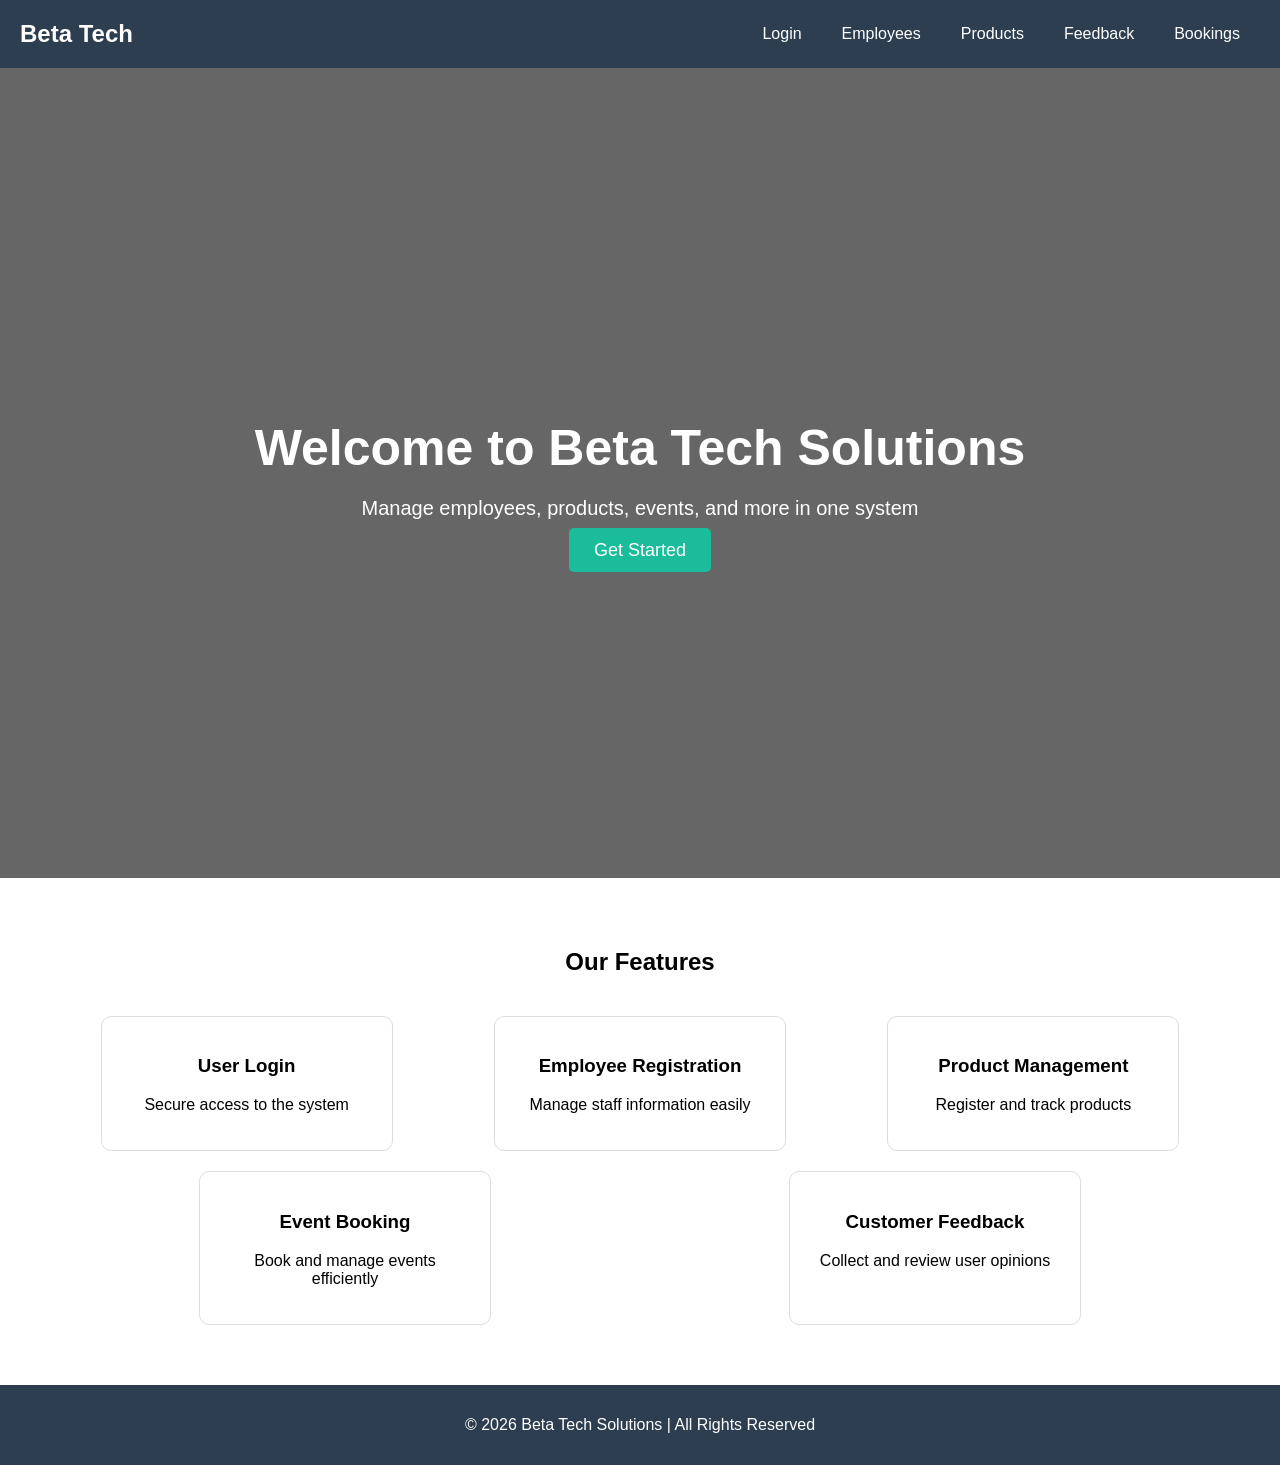
==== index.html @ c75293b4 "initial commit" ====
<!DOCTYPE html>
<html lang="en">
<head>
  <meta charset="UTF-8">
  <title>Beta Tech Solutions</title>

  <style>
    body {
      margin: 0;
      font-family: Arial, sans-serif;
    }

    /* NAVBAR */
    .navbar {
      background-color: #2c3e50;
      display: flex;
      justify-content: space-between;
      align-items: center;
      padding: 0 20px;
    }

    .navbar h2 {
      color: white;
    }

    .nav-links {
      list-style: none;
      display: flex;
      margin: 0;
      padding: 0;
    }

    .nav-links a {
      color: white;
      text-decoration: none;
      padding: 15px 20px;
      display: block;
    }

    .nav-links a:hover {
      background-color: #34495e;
    }

    /* HERO SECTION */
    .hero {
      height: 90vh;
      background: linear-gradient(rgba(0,0,0,0.6), rgba(0,0,0,0.6)),
                  url("https://images.unsplash.com/photo-1522071820081-009f0129c71c");
      background-size: cover;
      background-position: center;
      color: white;
      display: flex;
      justify-content: center;
      align-items: center;
      text-align: center;
    }

    .hero h1 {
      font-size: 50px;
      margin-bottom: 10px;
    }

    .hero p {
      font-size: 20px;
      margin-bottom: 20px;
    }

    .btn {
      background-color: #1abc9c;
      color: white;
      padding: 12px 25px;
      text-decoration: none;
      font-size: 18px;
      border-radius: 5px;
      transition: 0.3s;
    }

    .btn:hover {
      background-color: #16a085;
    }

    /* FEATURES */
    .features {
      padding: 50px;
      text-align: center;
    }

    .features h2 {
      margin-bottom: 30px;
    }

    .feature-box {
      display: flex;
      justify-content: space-around;
      flex-wrap: wrap;
    }

    .card {
      width: 250px;
      padding: 20px;
      margin: 10px;
      border: 1px solid #ddd;
      border-radius: 10px;
      transition: 0.3s;
    }

    .card:hover {
      box-shadow: 0 4px 10px rgba(0,0,0,0.2);
    }

    /* FOOTER */
    .footer {
      background-color: #2c3e50;
      color: white;
      text-align: center;
      padding: 15px;
    }
  </style>
</head>

<body>

  <!-- NAVBAR -->
  <div class="navbar">
    <h2>Beta Tech</h2>
    <ul class="nav-links">
      <li><a href="login.html">Login</a></li>
      <li><a href="employee.html">Employees</a></li>
      <li><a href="product.html">Products</a></li>
      <li><a href="feedback.html">Feedback</a></li>
      <li><a href="booking.html">Bookings</a></li>
    </ul>
  </div>

  <!-- HERO -->
  <div class="hero">
    <div>
      <h1>Welcome to Beta Tech Solutions</h1>
      <p>Manage employees, products, events, and more in one system</p>
      <a href="login.html" class="btn">Get Started</a>
    </div>
  </div>

  <!-- FEATURES -->
  <div class="features">
    <h2>Our Features</h2>

    <div class="feature-box">
      <div class="card">
        <h3>User Login</h3>
        <p>Secure access to the system</p>
      </div>

      <div class="card">
        <h3>Employee Registration</h3>
        <p>Manage staff information easily</p>
      </div>

      <div class="card">
        <h3>Product Management</h3>
        <p>Register and track products</p>
      </div>

      <div class="card">
        <h3>Event Booking</h3>
        <p>Book and manage events efficiently</p>
      </div>

      <div class="card">
        <h3>Customer Feedback</h3>
        <p>Collect and review user opinions</p>
      </div>
    </div>
  </div>

  <!-- FOOTER -->
  <div class="footer">
    <p>&copy; 2026 Beta Tech Solutions | All Rights Reserved</p>
  </div>

</body>
</html>
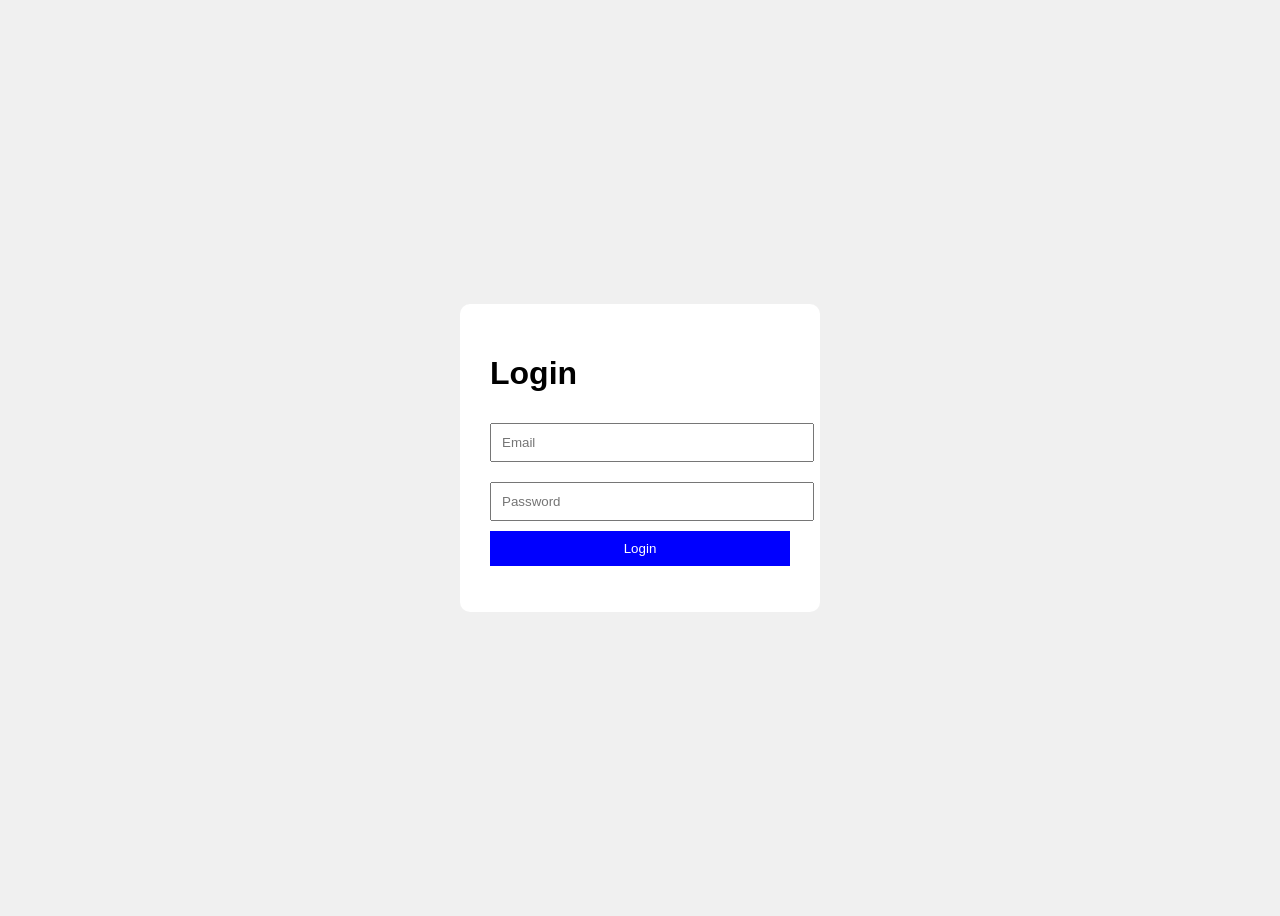
==== commit 080146cb: "Add files via upload" ====
--- a/index.html
+++ b/index.html
@@ -1,182 +1,28 @@
 <!DOCTYPE html>
-<html lang="en">
+<html>
 <head>
-  <meta charset="UTF-8">
-  <title>Beta Tech Solutions</title>
+  <title>Login Page</title>
 
-  <style>
-    body {
-      margin: 0;
-      font-family: Arial, sans-serif;
-    }
+  <link rel="stylesheet" href="style.css">
 
-    /* NAVBAR */
-    .navbar {
-      background-color: #2c3e50;
-      display: flex;
-      justify-content: space-between;
-      align-items: center;
-      padding: 0 20px;
-    }
-
-    .navbar h2 {
-      color: white;
-    }
-
-    .nav-links {
-      list-style: none;
-      display: flex;
-      margin: 0;
-      padding: 0;
-    }
-
-    .nav-links a {
-      color: white;
-      text-decoration: none;
-      padding: 15px 20px;
-      display: block;
-    }
-
-    .nav-links a:hover {
-      background-color: #34495e;
-    }
-
-    /* HERO SECTION */
-    .hero {
-      height: 90vh;
-      background: linear-gradient(rgba(0,0,0,0.6), rgba(0,0,0,0.6)),
-                  url("https://images.unsplash.com/photo-1522071820081-009f0129c71c");
-      background-size: cover;
-      background-position: center;
-      color: white;
-      display: flex;
-      justify-content: center;
-      align-items: center;
-      text-align: center;
-    }
-
-    .hero h1 {
-      font-size: 50px;
-      margin-bottom: 10px;
-    }
-
-    .hero p {
-      font-size: 20px;
-      margin-bottom: 20px;
-    }
-
-    .btn {
-      background-color: #1abc9c;
-      color: white;
-      padding: 12px 25px;
-      text-decoration: none;
-      font-size: 18px;
-      border-radius: 5px;
-      transition: 0.3s;
-    }
-
-    .btn:hover {
-      background-color: #16a085;
-    }
-
-    /* FEATURES */
-    .features {
-      padding: 50px;
-      text-align: center;
-    }
-
-    .features h2 {
-      margin-bottom: 30px;
-    }
-
-    .feature-box {
-      display: flex;
-      justify-content: space-around;
-      flex-wrap: wrap;
-    }
-
-    .card {
-      width: 250px;
-      padding: 20px;
-      margin: 10px;
-      border: 1px solid #ddd;
-      border-radius: 10px;
-      transition: 0.3s;
-    }
-
-    .card:hover {
-      box-shadow: 0 4px 10px rgba(0,0,0,0.2);
-    }
-
-    /* FOOTER */
-    .footer {
-      background-color: #2c3e50;
-      color: white;
-      text-align: center;
-      padding: 15px;
-    }
-  </style>
 </head>
-
 <body>
 
-  <!-- NAVBAR -->
-  <div class="navbar">
-    <h2>Beta Tech</h2>
-    <ul class="nav-links">
-      <li><a href="login.html">Login</a></li>
-      <li><a href="employee.html">Employees</a></li>
-      <li><a href="product.html">Products</a></li>
-      <li><a href="feedback.html">Feedback</a></li>
-      <li><a href="booking.html">Bookings</a></li>
-    </ul>
-  </div>
+<div class="box">
 
-  <!-- HERO -->
-  <div class="hero">
-    <div>
-      <h1>Welcome to Beta Tech Solutions</h1>
-      <p>Manage employees, products, events, and more in one system</p>
-      <a href="login.html" class="btn">Get Started</a>
-    </div>
-  </div>
+  <h1>Login</h1>
 
-  <!-- FEATURES -->
-  <div class="features">
-    <h2>Our Features</h2>
+  <input type="email" id="email" placeholder="Email">
 
-    <div class="feature-box">
-      <div class="card">
-        <h3>User Login</h3>
-        <p>Secure access to the system</p>
-      </div>
+  <input type="password" id="password" placeholder="Password">
 
-      <div class="card">
-        <h3>Employee Registration</h3>
-        <p>Manage staff information easily</p>
-      </div>
+  <button onclick="login()">Login</button>
 
-      <div class="card">
-        <h3>Product Management</h3>
-        <p>Register and track products</p>
-      </div>
+  <p id="message"></p>
 
-      <div class="card">
-        <h3>Event Booking</h3>
-        <p>Book and manage events efficiently</p>
-      </div>
+</div>
 
-      <div class="card">
-        <h3>Customer Feedback</h3>
-        <p>Collect and review user opinions</p>
-      </div>
-    </div>
-  </div>
-
-  <!-- FOOTER -->
-  <div class="footer">
-    <p>&copy; 2026 Beta Tech Solutions | All Rights Reserved</p>
-  </div>
+<script src="script.js"></script>
 
 </body>
 </html>
--- a/style.css
+++ b/style.css
@@ -0,0 +1,29 @@
+body{
+  display:flex;
+  justify-content:center;
+  align-items:center;
+  height:100vh;
+  background:#f0f0f0;
+  font-family:Arial;
+}
+
+.box{
+  background:white;
+  padding:30px;
+  border-radius:10px;
+  width:300px;
+}
+
+input{
+  width:100%;
+  padding:10px;
+  margin:10px 0;
+}
+
+button{
+  width:100%;
+  padding:10px;
+  background:blue;
+  color:white;
+  border:none;
+}
